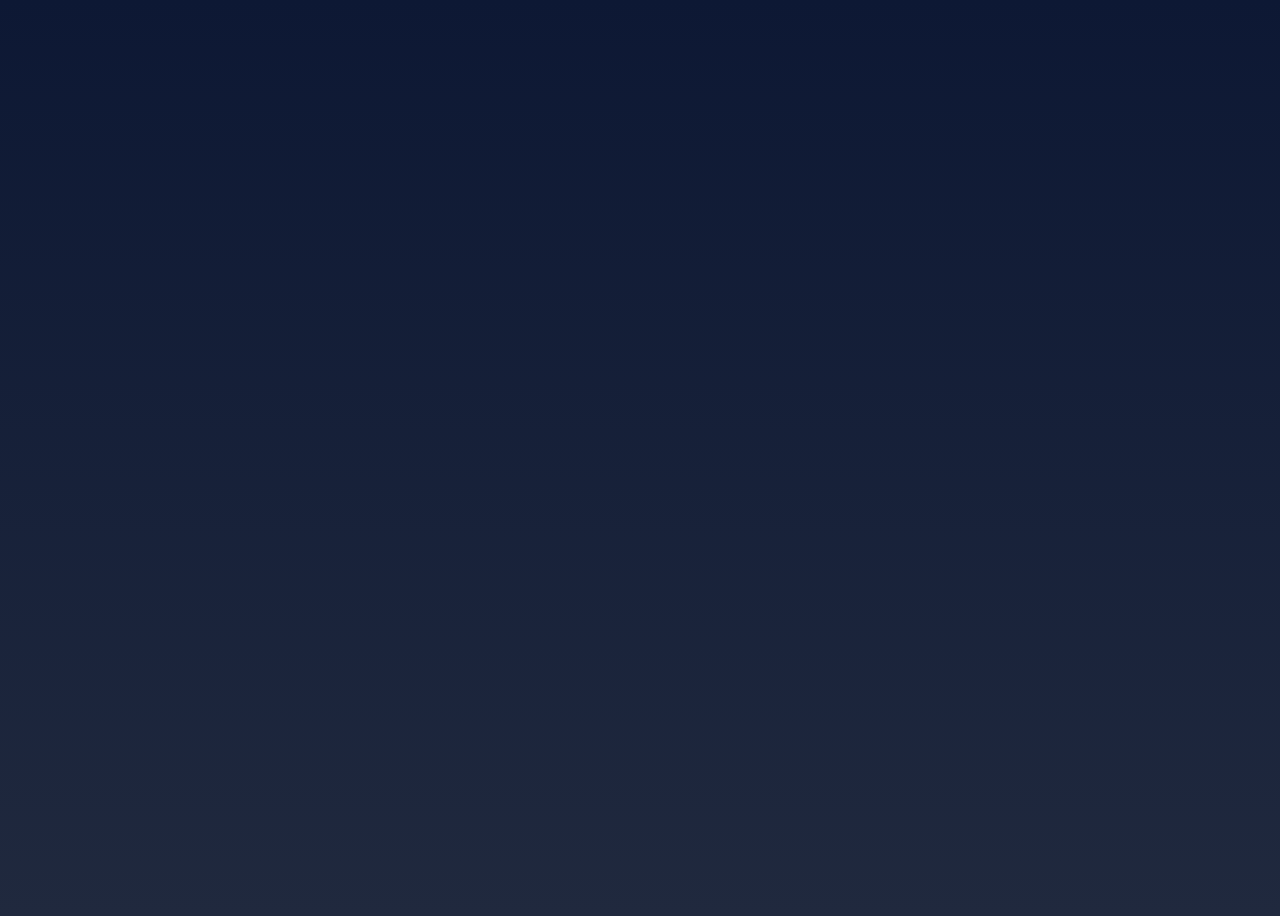
==== index.html @ e1948214 "First commit" ====
<!DOCTYPE html>
<html lang="en">
<head>
    <meta charset="UTF-8">
    <meta name="viewport" content="width=device-width, initial-scale=1.0">
    <link rel="stylesheet" href="style.css">
    <title>Document</title>
</head>
<header>

</header>
<body>

</body>
</html>
---- style.css ----
body {
    background-image: linear-gradient(0deg, rgb(32, 41, 62), rgb(13, 24, 52));
    height: 100vh;
    width: 100vw;
}
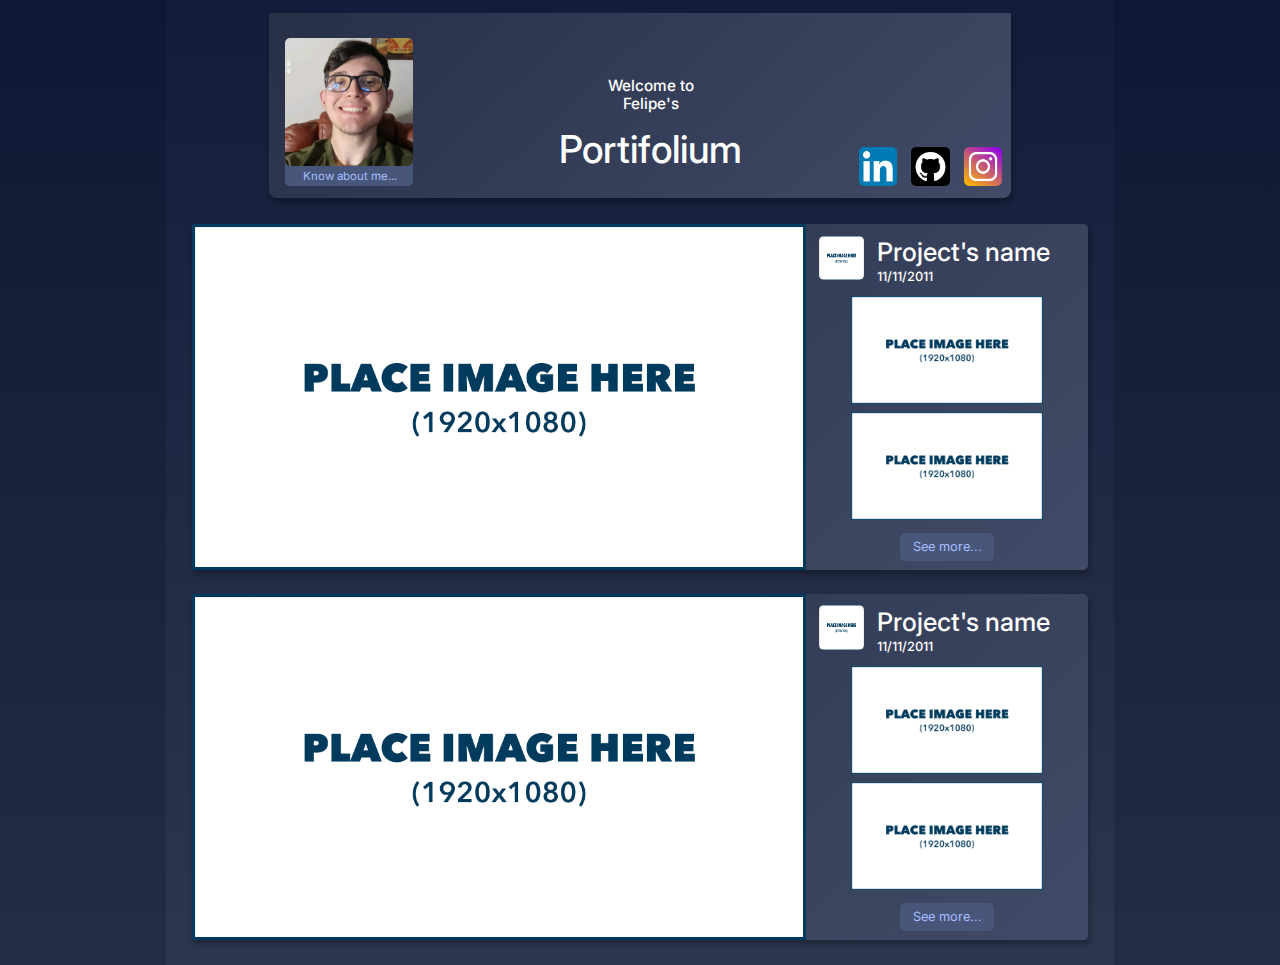
==== commit 222a92a9: "Finalização do front" ====
--- a/index.html
+++ b/index.html
@@ -1,15 +1,61 @@
 <!DOCTYPE html>
-<html lang="en">
+<html data-bs-theme="light" lang="en">
+
 <head>
-    <meta charset="UTF-8">
-    <meta name="viewport" content="width=device-width, initial-scale=1.0">
-    <link rel="stylesheet" href="style.css">
-    <title>Document</title>
+    <meta charset="utf-8">
+    <meta name="viewport" content="width=device-width, initial-scale=1.0, shrink-to-fit=no">
+    <title>Portifolium</title>
+    <link rel="stylesheet" href="assets/bootstrap/css/bootstrap.min.css">
+    <link rel="stylesheet" href="https://fonts.googleapis.com/css?family=Inter&amp;display=swap">
+    <link rel="stylesheet" href="assets/css/styles.css">
 </head>
-<header>
 
-</header>
-<body>
+<body style="margin-top: 0;margin-right: 0;margin-bottom: 0;margin-left: 0;padding: 0;">
+    <div class="pc_background d-grid" style="display:hidden;">
+        <div class="container-fluid row-1 g-0 d-inline-flex presentation_block align-self-center">
+            <div class="d-grid linkmage col-4"><img src="assets/img/eu.jpeg" alt="" width="" height=""><a class="btn_me col-12" href="#"><span style="color: rgb(166, 191, 255);">Know about me...</span></a></div>
+            <div class="col-4 presentation_text">
+                <h2><span style="color: rgb(255, 255, 255);">Welcome to </span><br><span style="color: rgb(255, 255, 255);">Felipe's</span></h2>
+                <h1><span style="color: rgb(255, 255, 255);">Portifolium</span></h1>
+            </div>
+            <div class="align-self-end col-4 d-flex icons"><img class="icons_img" src="assets/img/linkedin.png" alt=""><img class="icons_img" src="assets/img/github.png" alt=""><img class="icons_img" src="assets/img/instagram.png" alt=""></div>
+        </div>
+        <div class="container project_block">
+            <div class="row project_title">
+                <div class="col-2 g-0 d-inline-flex project_icon"><img src="assets/img/template-resize-video.jpg"></div>
+                <div class="col project_detail">
+                    <h1><span style="color: rgb(255, 255, 255);">Project's name</span></h1>
+                    <h6><span style="color: rgb(255, 255, 255);">11/11/2011</span></h6>
+                </div>
+            </div>
+            <div class="row">
+                <div class="col-md-12 d-flex justify-content-center project_image"><img src="assets/img/template-resize-video.jpg"></div>
+            </div>
+            <div class="row col project_images">
+                <div class="col project_images_0"><img src="assets/img/template-resize-video.jpg"></div>
+                <div class="col project_images_1"><img src="assets/img/template-resize-video.jpg"></div>
+                <div class="col d-flex justify-content-center btn_knowmore_div"><a class="btn_knowmore align-self-end" href="#"><span style="color: rgb(166, 191, 255);">See more...</span></a></div>
+            </div>
+        </div>
+        <div class="container project_block position_1">
+            <div class="row project_title">
+                <div class="col-2 g-0 d-inline-flex project_icon"><img src="assets/img/template-resize-video.jpg"></div>
+                <div class="col project_detail">
+                    <h1><span style="color: rgb(255, 255, 255);">Project's name</span></h1>
+                    <h6><span style="color: rgb(255, 255, 255);">11/11/2011</span></h6>
+                </div>
+            </div>
+            <div class="row">
+                <div class="col-md-12 d-flex justify-content-center project_image"><img src="assets/img/template-resize-video.jpg"></div>
+            </div>
+            <div class="row col project_images">
+                <div class="col project_images_0"><img src="assets/img/template-resize-video.jpg"></div>
+                <div class="col project_images_1"><img src="assets/img/template-resize-video.jpg"></div>
+                <div class="col d-flex justify-content-center btn_knowmore_div"><a class="btn_knowmore align-self-end" href="#"><span style="color: rgb(166, 191, 255);">See more...</span></a></div>
+            </div>
+        </div>
+    </div>
+    <script src="assets/bootstrap/js/bootstrap.min.js"></script>
+</body>
 
-</body>
 </html>--- a/assets/css/styles.css
+++ b/assets/css/styles.css
@@ -0,0 +1,399 @@
+html {
+  overflow-x: hidden;
+}
+
+body {
+  background-image: linear-gradient(0deg, rgb(35, 45, 69), rgb(13, 24, 52));
+  font-family: "Inter";
+  margin: 0px;
+  position: relative;
+  overflow-x: hidden;
+}
+
+.presentation_block {
+  border-radius: 0 0 8px 8px;
+  background-image: linear-gradient(-43deg, rgb(65, 75, 103), rgb(39, 48, 71));
+  height: 27vw;
+  width: 100%;
+}
+
+.linkmage {
+  margin-left: 1.3vw;
+  padding: 0;
+  margin-right: -6px;
+  margin-top: 1.2vw;
+}
+
+.linkmage img {
+  width: 60px;
+  height: 60px;
+  border-radius: 5px;
+  border-width: 0px;
+  z-index: 1;
+  grid-row-start: 1;
+  grid-column-start: 1;
+  width: 22vw;
+  height: 22vw;
+  margin-top: 0;
+}
+
+.btn_me {
+  background-color: #48567a;
+  border-radius: 5px;
+  white-space: nowrap;
+  line-height: 3.5vw;
+  text-decoration-color: #0044f5;
+  z-index: 0;
+  grid-row-start: 1;
+  grid-column-start: 1;
+  padding-top: 3.4vw;
+  font-size: 2vw;
+  width: 22vw;
+  margin-top: 18vw;
+  padding-bottom: 0px;
+  height: 6.5vw;
+  padding-right: 2vw;
+  padding-left: 2vw;
+  text-decoration: none;
+}
+
+.presentation_text {
+  margin-top: 11vw;
+  padding: 0;
+  margin-left: 0px;
+  padding-left: 0px;
+}
+
+.presentation_text h2 {
+  text-align: center;
+  font-size: 2vw;
+  margin-bottom: 2px;
+}
+
+.presentation_text h1 {
+  font-size: 6.7vw;
+  text-align: center;
+}
+
+.icons {
+  margin-left: 0px;
+  padding: 0;
+  padding-bottom: 1vw;
+  padding-right: 0;
+  padding-left: 9.1vw;
+  margin-right: 0px;
+}
+
+.icons_img {
+  max-width: 6vw;
+  margin-left: 1.5vw;
+  border-radius: 5px;
+}
+
+.project_block {
+  background-image: linear-gradient(-43deg, rgb(65, 75, 103), rgb(39, 48, 71));
+  grid-row-start: 2;
+  grid-column-start: 1;
+  max-width: 100%;
+  border-radius: 5px;
+  margin-bottom: 2vw;
+  margin-top: 2vw;
+  width: 96vw;
+  border-radius: 5px;
+}
+
+.project_icon {
+  width: 11vw;
+  margin-left: 1.19vw;
+  margin-top: 7vw;
+}
+
+.project_icon img {
+  width: 10vw;
+  height: 10vw;
+  border-radius: 5px;
+}
+
+.project_detail {
+  margin-top: 7vw;
+}
+
+.project_detail h1 {
+  margin-bottom: 0px;
+  font-size: 6vw;
+}
+
+.project_detail h6 {
+  font-size: 2vw;
+}
+
+.btn_knowmore {
+  background-color: #48567a;
+  border-radius: 1vw;
+  white-space: nowrap;
+  line-height: 3.5vw;
+  text-decoration-color: #0044f5;
+  z-index: 0;
+  grid-row-start: 1;
+  grid-column-start: 1;
+  padding-top: 3.4vw;
+  text-decoration: none;
+  font-size: 2.4vw;
+  padding-right: 1vw;
+  padding-left: 1vw;
+  padding-top: 0.6vw;
+  padding-bottom: 0.6vw;
+}
+
+.project_image img {
+  width: 94.6vw;
+}
+
+.project_images_0 {
+  margin-left: 1.19vw;
+}
+
+@media (min-width: 768px) {
+  .project_images_0 {
+    margin: 0px;
+  }
+}
+
+.project_images_0 img {
+  width: 36vw;
+  margin-top: 1.6vw;
+  margin-bottom: 2vw;
+}
+
+.project_images_1 {
+  margin-left: 2vw;
+}
+
+.project_images_1 img {
+  width: 36vw;
+  margin-top: 1.6vw;
+  margin-bottom: 2vw;
+}
+
+.btn_knowmore_div {
+  margin-top: 2vw;
+  margin-bottom: 2vw;
+  width: 2vw;
+}
+
+.col {
+  padding: 0px;
+}
+
+.project_block.position_1 {
+  grid-row-start: 3;
+  margin-top: 5vw;
+}
+
+@media (min-width: 768px) {
+  .pc_background {
+    display: block;
+    background-image: linear-gradient(180deg, rgba(60, 58, 101, 0.126), rgba(170, 168, 200, 0.075));
+    margin: 0vw 13vw 0vw 13vw;
+    height: 100%;
+    justify-content: center;
+  }
+}
+
+@media (min-width: 768px) {
+  .presentation_block {
+    box-shadow: 0.1vw 5px 5px rgba(0,0,0,0.26);
+    margin-top: 1vw;
+    width: 58vw;
+    height: 14.5vw;
+  }
+}
+
+@media (min-width: 768px) {
+  .linkmage {
+    margin-left: 1.3vw;
+    padding: 0;
+    margin-right: -6px;
+    margin-top: 2vw;
+  }
+}
+
+@media (min-width: 768px) {
+  .linkmage img {
+    width: 10vw;
+    height: 10vw;
+    margin-top: 0;
+  }
+}
+
+@media (min-width: 768px) {
+  .btn_me {
+    width: 10vw;
+    font-size: 0.9vw;
+    margin-top: 5vw;
+    padding-right: 1.4vw;
+    padding-left: 1.4vw;
+    padding-top: 4vw;
+  }
+}
+
+@media (min-width: 768px) {
+  .presentation_text {
+    margin-top: 5vw;
+  }
+}
+
+@media (min-width: 768px) {
+  .presentation_text h1 {
+    font-size: 3vw;
+    margin-top: 1vw;
+  }
+}
+
+@media (min-width: 768px) {
+  .presentation_text h2 {
+    font-size: 1.2vw;
+  }
+}
+
+@media (min-width: 768px) {
+  .icons {
+    padding-bottom: 1vw;
+    padding-left: 5.5vw;
+  }
+}
+
+@media (min-width: 768px) {
+  .icons_img {
+    max-width: 3vw;
+    margin-left: 1.1vw;
+  }
+}
+
+@media (min-width: 768px) {
+  .project_block {
+    box-shadow: 0.1vw 5px 5px rgba(0,0,0,0.26);
+    width: 70vw;
+    display: grid;
+    grid-template-columns: 1fr 1fr;
+    padding: 0px;
+  }
+}
+
+@media (min-width: 768px) {
+  .project_title {
+    grid-row-start: 1;
+    grid-column-start: 2;
+    grid-column-end: 2;
+    margin: 0px;
+    display: inline-flex;
+  }
+}
+
+@media (min-width: 768px) {
+  .project_icon {
+    grid-row-start: 1;
+    margin: 0px;
+    width: auto;
+  }
+}
+
+@media (min-width: 768px) {
+  .project_icon img {
+    width: 3.5vw;
+    height: 3.5vw;
+    margin-top: 0.9vw;
+    margin-left: 1vw;
+  }
+}
+
+@media (min-width: 768px) {
+  .project_detail {
+    grid-row-start: 1;
+    margin: 0px;
+    margin-top: 1vw;
+    margin-left: 1vw;
+  }
+}
+
+@media (min-width: 768px) {
+  .project_detail h1 {
+    font-size: 2vw;
+  }
+}
+
+@media (min-width: 768px) {
+  .project_detail h6 {
+    font-size: 1vw;
+    margin-top: 0.1vw;
+  }
+}
+
+@media (min-width: 768px) {
+  .project_image img {
+    width: 48vw;
+  }
+}
+
+@media (min-width: 768px) {
+  .project_images {
+    grid-column-start: 2;
+    grid-row-start: 1;
+    display: grid;
+    align-content: center;
+    margin: 0px;
+  }
+}
+
+@media (min-width: 768px) {
+  .project_images img {
+    width: 15vw;
+    margin: 0px;
+  }
+}
+
+@media (min-width: 768px) {
+  .project_images_0 {
+    display: inline-flex;
+    justify-content: center;
+    width: 100%;
+    margin-top: 5vw;
+  }
+}
+
+@media (min-width: 768px) {
+  .project_images_1 {
+    display: inline-flex;
+    justify-content: center;
+    margin: 0px;
+    width: 100%;
+    margin-top: 0.6vw;
+  }
+}
+
+@media (min-width: 768px) {
+  .btn_knowmore {
+    font-size: 1vw;
+    padding: 0.1vw;
+    padding-right: 1vw;
+    padding-left: 1vw;
+    line-height: 2vw;
+    border-radius: 0.4vw;
+  }
+}
+
+@media (min-width: 768px) {
+  .btn_knowmore_div {
+    width: 100%;
+    grid-row-start: 3;
+    margin-top: 1vw;
+    margin-bottom: 0px;
+  }
+}
+
+@media (min-width: 576px) {
+  .project_block.position_1 {
+    margin-top: -0.1vw;
+  }
+}
+
